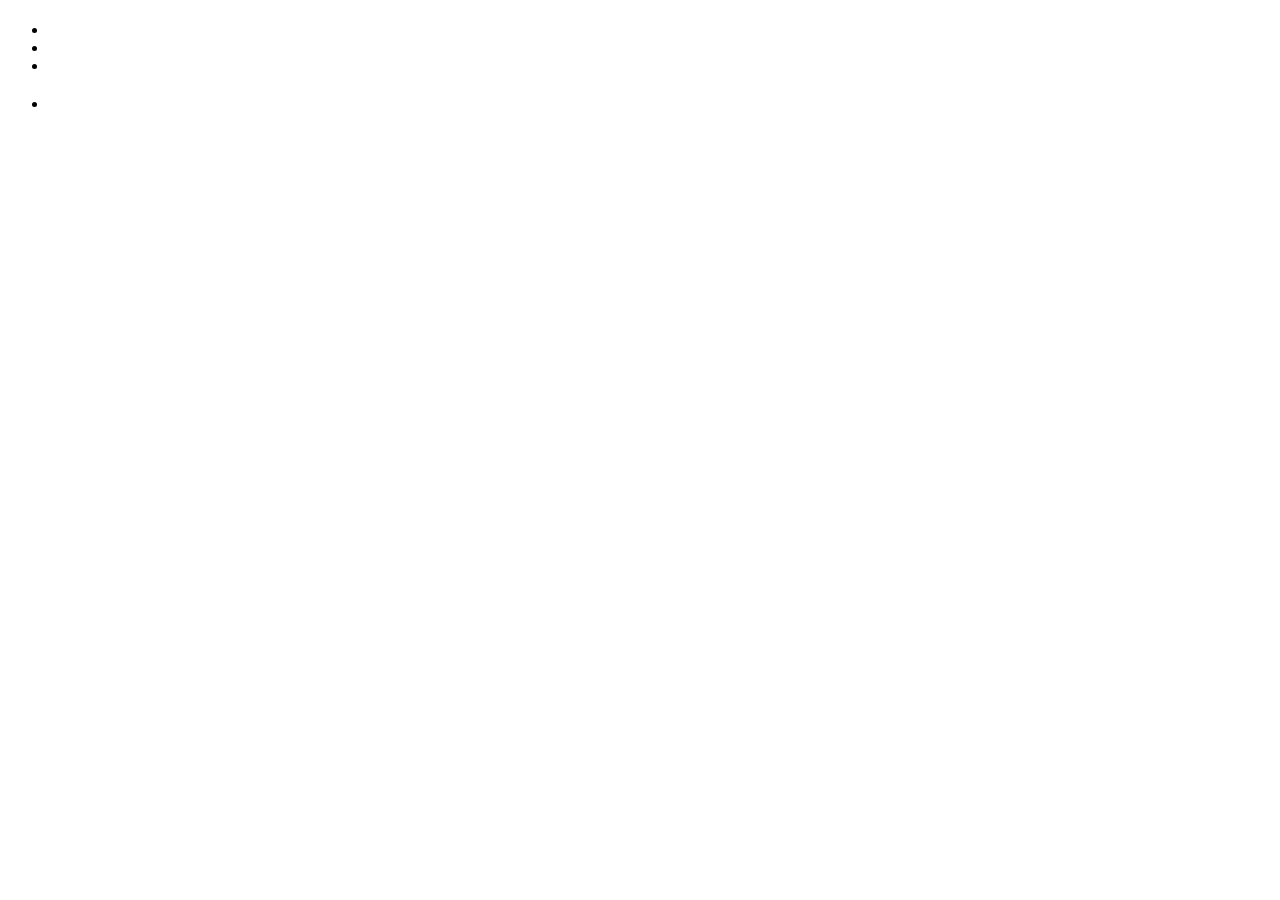
==== parcial/index.html @ ef782caf "estructura index.html" ====
<!-- creando la estructura de index, bio y obras primero para mejor organización -->

<!DOCTYPE html>
<html lang="es">
<head>
    <meta charset="UTF-8">
    <meta name="viewport" content="width=device-width, initial-scale=1.0">
    <title> </title>
    <link href="archive.css" rel="stylesheet"> 
</head>
<body>
    <header> 
        <h1> </h1>
        <p> </p>

        <nav> 
        <ul> 
            <li><a href="index.html"> </a></li>
            <li><a href="biografia.html"> </a></li>
            <li><a href="obras.html"> </a></li>
        </ul>
        </nav>
    </header>
    <main>
        <section> <!-- presentación -->
           <h2> </h2>
           <p> </p>
        </section>

        <section> <!-- temas, conceptos destacados -->
          <h2> </h2>
          <ul>
            <li> </li>
          </ul>
        </section>

        <section> <!-- acceso a los dos otros documentos -->
          <h2> </h2>
          <a href="biografia.html"></a>
          <a href="obras.html"></a>
        </section>
    </main>
    <footer> <!-- contacto -->
        <p> </p>
    </footer>
</body>
</html>
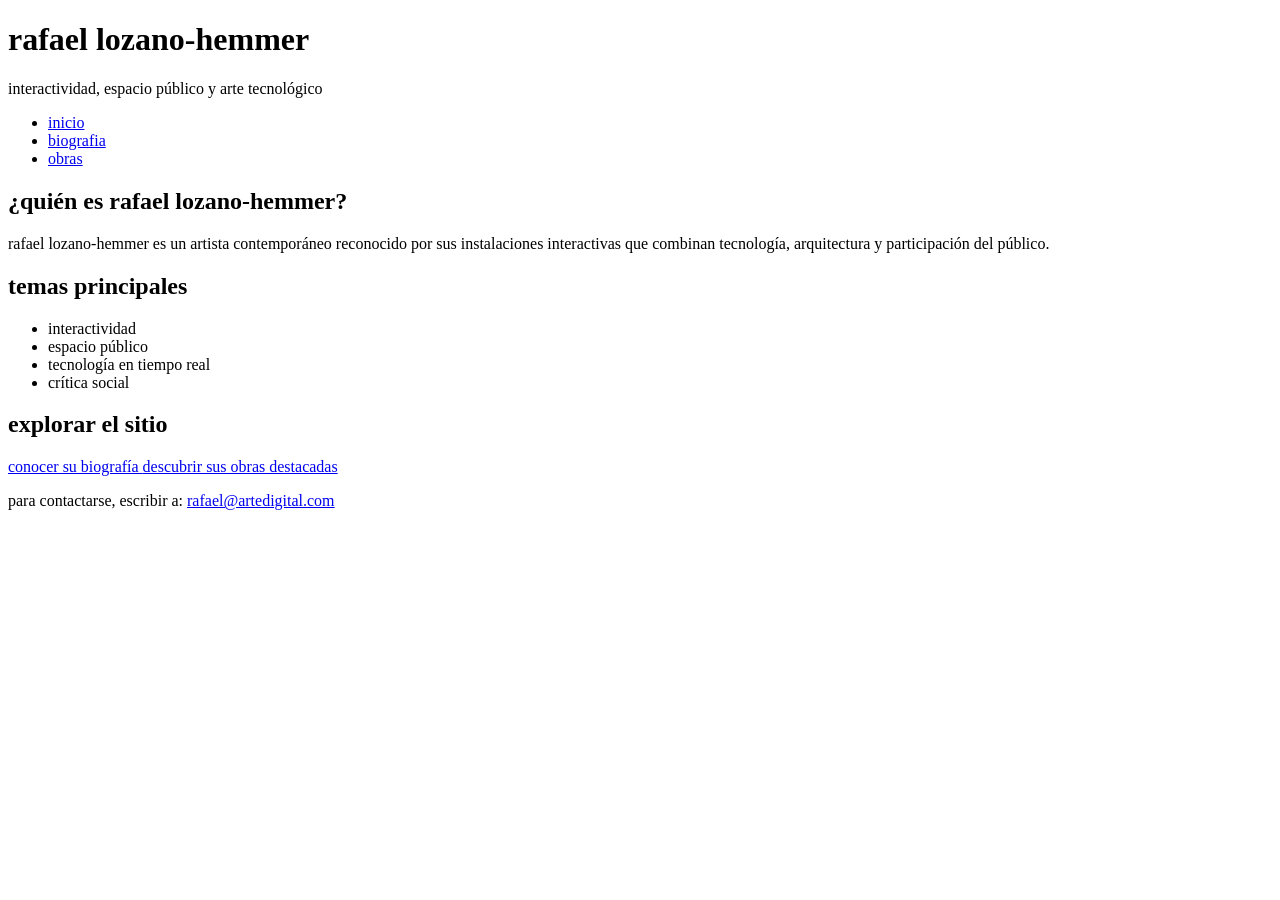
==== commit 7adc08d4: "texto añadido index.html" ====
--- a/parcial/index.html
+++ b/parcial/index.html
@@ -1,47 +1,51 @@
-<!-- creando la estructura de index, bio y obras primero para mejor organización -->
 
 <!DOCTYPE html>
 <html lang="es">
 <head>
     <meta charset="UTF-8">
     <meta name="viewport" content="width=device-width, initial-scale=1.0">
-    <title> </title>
+    <title> rafael lozano-hemmer </title>
     <link href="archive.css" rel="stylesheet"> 
 </head>
 <body>
     <header> 
-        <h1> </h1>
-        <p> </p>
+        <h1> rafael lozano-hemmer </h1>
+        <p> interactividad, espacio público y arte tecnológico </p>
 
         <nav> 
         <ul> 
-            <li><a href="index.html"> </a></li>
-            <li><a href="biografia.html"> </a></li>
-            <li><a href="obras.html"> </a></li>
+            <li><a href="index.html"> inicio </a></li>
+            <li><a href="biografia.html"> biografia </a></li>
+            <li><a href="obras.html"> obras </a></li>
         </ul>
         </nav>
     </header>
     <main>
-        <section> <!-- presentación -->
-           <h2> </h2>
-           <p> </p>
+        <section id="presentacion">
+           <h2> ¿quién es rafael lozano-hemmer? </h2>
+           <p>  rafael lozano-hemmer es un artista contemporáneo reconocido por sus instalaciones interactivas que combinan tecnología, arquitectura y participación del público. </p>
         </section>
 
-        <section> <!-- temas, conceptos destacados -->
-          <h2> </h2>
+        <section id="temas">
+          <h2> temas principales </h2>
           <ul>
-            <li> </li>
+            <li> interactividad </li>
+            <li> espacio público </li>
+            <li> tecnología en tiempo real </li>
+            <li> crítica social </li>
           </ul>
         </section>
 
-        <section> <!-- acceso a los dos otros documentos -->
-          <h2> </h2>
-          <a href="biografia.html"></a>
-          <a href="obras.html"></a>
+        <section id="acceso">
+          <h2> explorar el sitio </h2>
+          <a href="biografia.html"> conocer su biografía </a>
+          <a href="obras.html"> descubrir sus obras destacadas </a>
         </section>
     </main>
-    <footer> <!-- contacto -->
-        <p> </p>
+    <footer>
+        <p> para contactarse, escribir a: 
+            <a href="mailto:rafael@artedigital.com">rafael@artedigital.com</a> 
+        </p>
     </footer>
 </body>
 </html>
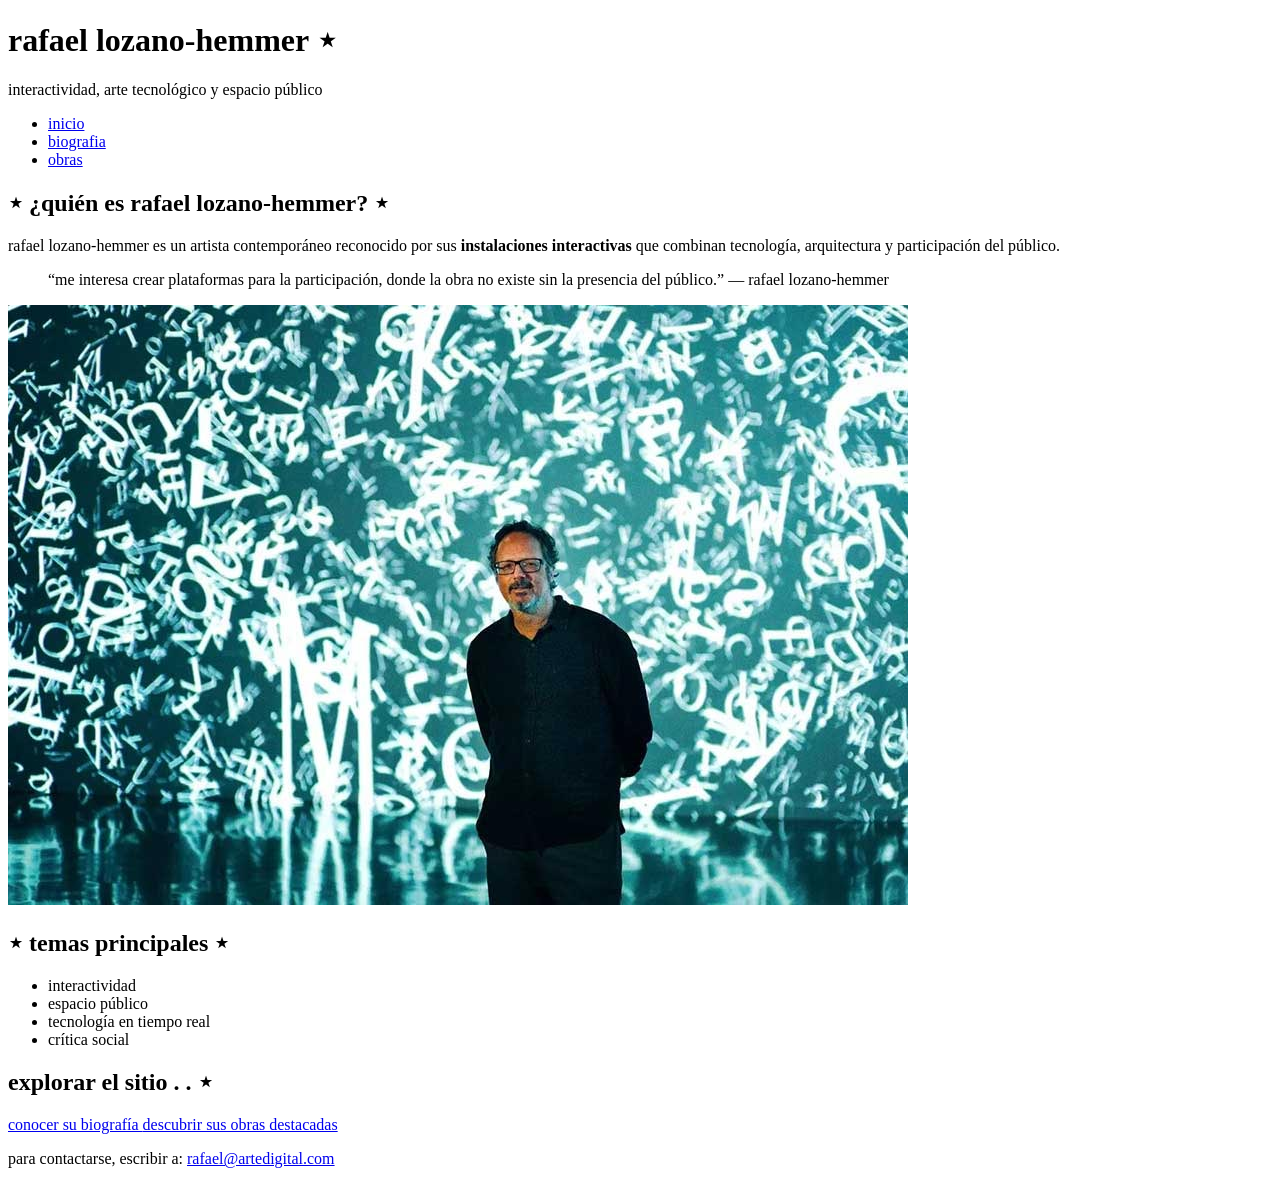
==== commit c0c072e1: "final index.html" ====
--- a/parcial/index.html
+++ b/parcial/index.html
@@ -1,16 +1,26 @@
-
 <!DOCTYPE html>
 <html lang="es">
 <head>
     <meta charset="UTF-8">
     <meta name="viewport" content="width=device-width, initial-scale=1.0">
     <title> rafael lozano-hemmer </title>
+    
+    <link rel="preconnect" href="https://fonts.googleapis.com">
+    <link rel="preconnect" href="https://fonts.gstatic.com" crossorigin>
+    <link href="https://fonts.googleapis.com/css2?family=Barlow:ital,wght@0,100;0,200;0,300;0,400;0,500;0,600;0,700;0,800;0,900;1,100;1,200;1,300;1,400;1,500;1,600;1,700;1,800;1,900&display=swap" rel="stylesheet">
+   
+    <link rel="preconnect" href="https://fonts.googleapis.com">
+    <link rel="preconnect" href="https://fonts.gstatic.com" crossorigin>
+    <link href="https://fonts.googleapis.com/css2?family=Arimo:ital,wght@0,400..700;1,400..700&display=swap" rel="stylesheet">
+
     <link href="archive.css" rel="stylesheet"> 
+  
 </head>
 <body>
+    <div class="contenedor">
     <header> 
-        <h1> rafael lozano-hemmer </h1>
-        <p> interactividad, espacio público y arte tecnológico </p>
+        <h1> rafael lozano-hemmer ⋆ </h1>
+        <p> interactividad, arte tecnológico y espacio público </p>
 
         <nav> 
         <ul> 
@@ -22,12 +32,15 @@
     </header>
     <main>
         <section id="presentacion">
-           <h2> ¿quién es rafael lozano-hemmer? </h2>
-           <p>  rafael lozano-hemmer es un artista contemporáneo reconocido por sus instalaciones interactivas que combinan tecnología, arquitectura y participación del público. </p>
-        </section>
+           <h2> ⋆ ¿quién es rafael lozano-hemmer? ⋆ </h2>
+           <p>  rafael lozano-hemmer es un <span class="destacar">artista contemporáneo</span> reconocido por sus <strong>instalaciones interactivas</strong> que combinan tecnología, arquitectura y participación del público. </p>
+        <blockquote> “me interesa crear plataformas para la participación, donde la obra no existe sin la presencia del público.” — rafael lozano-hemmer </blockquote>
+
+       <img src="img/lozano-hemmer-1.jpg" alt="rafael lozano-hemmer" class="cita">
+        </section> 
 
         <section id="temas">
-          <h2> temas principales </h2>
+          <h2> ⋆ temas principales ⋆ </h2>
           <ul>
             <li> interactividad </li>
             <li> espacio público </li>
@@ -37,7 +50,7 @@
         </section>
 
         <section id="acceso">
-          <h2> explorar el sitio </h2>
+          <h2> explorar el sitio . . ⋆ </h2>
           <a href="biografia.html"> conocer su biografía </a>
           <a href="obras.html"> descubrir sus obras destacadas </a>
         </section>
@@ -47,6 +60,7 @@
             <a href="mailto:rafael@artedigital.com">rafael@artedigital.com</a> 
         </p>
     </footer>
+</div>
 </body>
 </html>
 
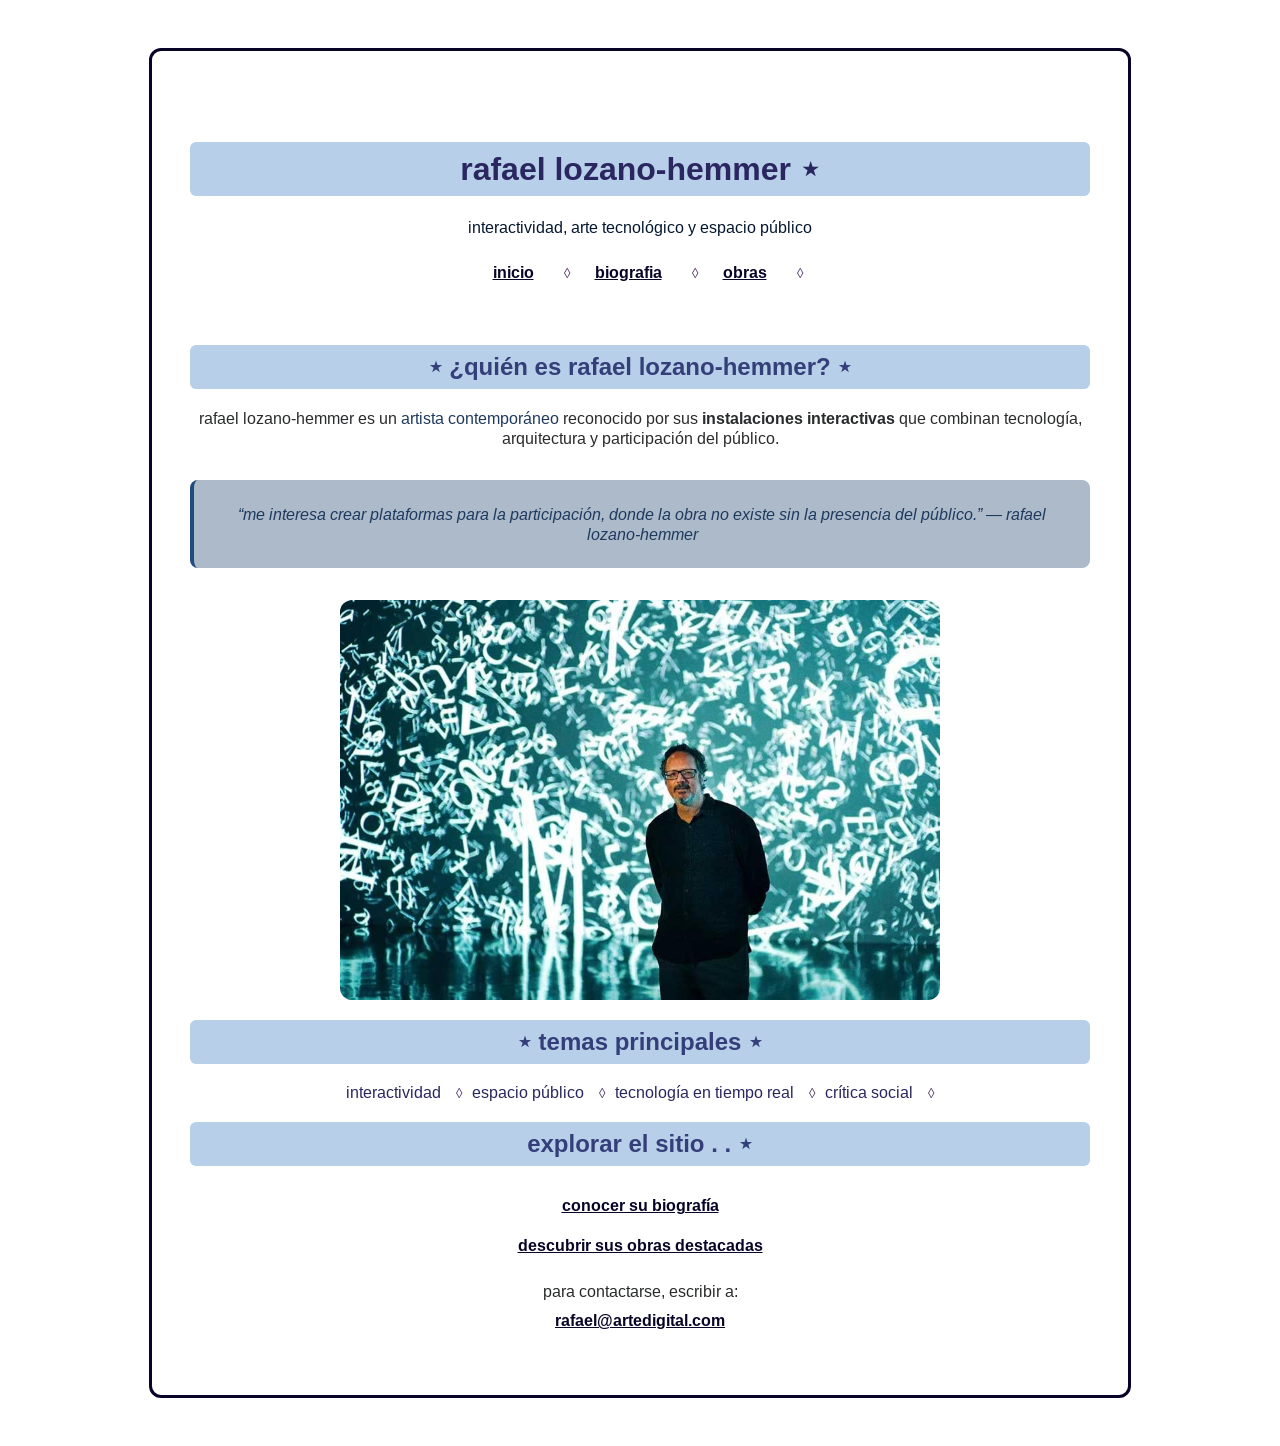
==== commit cd958d0e: "cambio de link para visualización index.html" ====
--- a/parcial/index.html
+++ b/parcial/index.html
@@ -13,7 +13,7 @@
     <link rel="preconnect" href="https://fonts.gstatic.com" crossorigin>
     <link href="https://fonts.googleapis.com/css2?family=Arimo:ital,wght@0,400..700;1,400..700&display=swap" rel="stylesheet">
 
-    <link href="archive.css" rel="stylesheet"> 
+    <link rel="stylesheet" href="css/estilos.css">
   
 </head>
 <body>
--- a/parcial/css/estilos.css
+++ b/parcial/css/estilos.css
@@ -0,0 +1,142 @@
+body {
+  font-family: "Arimo", sans-serif;
+  font-optical-sizing: auto;
+  font-weight: 400;
+  font-style: normal;
+  text-align: center;
+  color: #2a2b2c;
+  background-image: url("./img/fondo.png");
+  background-repeat: repeat;
+  }
+
+
+h1, h2 {
+  font-family: "Barlow", sans-serif;
+  font-weight: 600;
+  font-style: normal; 
+  background-color: #b7cfe9;
+  padding: 0.5rem 1rem;
+  border-radius: 0.375rem;
+}
+
+header {
+  padding: 2rem 0;
+  color: #051730;
+}
+
+.contenedor {
+  width: 90%;
+  max-width: 900px;
+  margin: 3rem auto; 
+  padding: 3%;
+  background-color: white;
+  border-radius: 0.75rem; 
+  border-color: #070427;
+  border-style: solid;
+}
+
+h1 {
+    color: #2a265f;
+}
+
+h2 {
+    color: #343f79;
+}
+
+h3 { 
+    color: #6d6c7a;
+    text-decoration: underline;
+}
+
+ul {
+  list-style: none;
+  margin: 0;
+  padding: 0;
+  display: flex;        
+  gap: 2%;
+  justify-content: center;
+}
+
+a {
+  display: block;
+  padding: 0.625rem 0.938rem; 
+  color: #070427;
+  font-weight: 600;
+  border-radius: 0.313rem;
+}
+
+a:hover {
+  background-color: #d49fff;
+  color: #fff;
+}
+
+nav a:active {
+  background-color: #6d6c7a;
+}
+
+nav a:visited {
+  color: #b760ff;
+}
+
+ul {
+  display: flex;
+  flex-wrap: wrap;       /* uso AI: permite que bajen de línea si no caben */
+  justify-content: center;
+  align-items: center;   /* uso AI: centra verticalmente texto y simbolo */
+  gap: 0.625rem;       
+  list-style: none;
+  padding: 0;
+}
+
+ul li {
+  display: flex;
+  align-items: center;   /* uso AI: asegura que el texto y el simbolo estén alineados */
+}
+
+ul li::after {
+  content: " ◊⁠ "; 
+  margin-left: 15px;
+  font-size: 0.8rem;
+  color: #4b3061;
+}
+
+li {
+    color:#2a265f 
+}
+
+blockquote {
+  background-color: #acbac9; 
+  color: #1f3a5f;         
+  border-left: 0.25rem solid #1f4b7e;
+  padding: 1.5rem;
+  margin: 2rem 0;
+  font-style: italic;
+  border-radius: 0.5rem;
+}
+
+.destacar {
+  color: #1f3a5f; 
+}
+
+.cita {
+  display: block;
+  width: 100%;
+  max-width: 37.5rem;
+  margin: 1rem auto 0;
+  border-radius: 0.75rem;
+}
+
+.doble {
+  display: flex;
+  justify-content: center;
+  gap: 1rem;
+  margin-top: 2rem;
+}
+
+.doble img {
+  width: 100%;
+  max-width: 25rem;
+  height: 25rem;
+  object-fit: cover;
+  border-radius: 0.75rem;
+}
